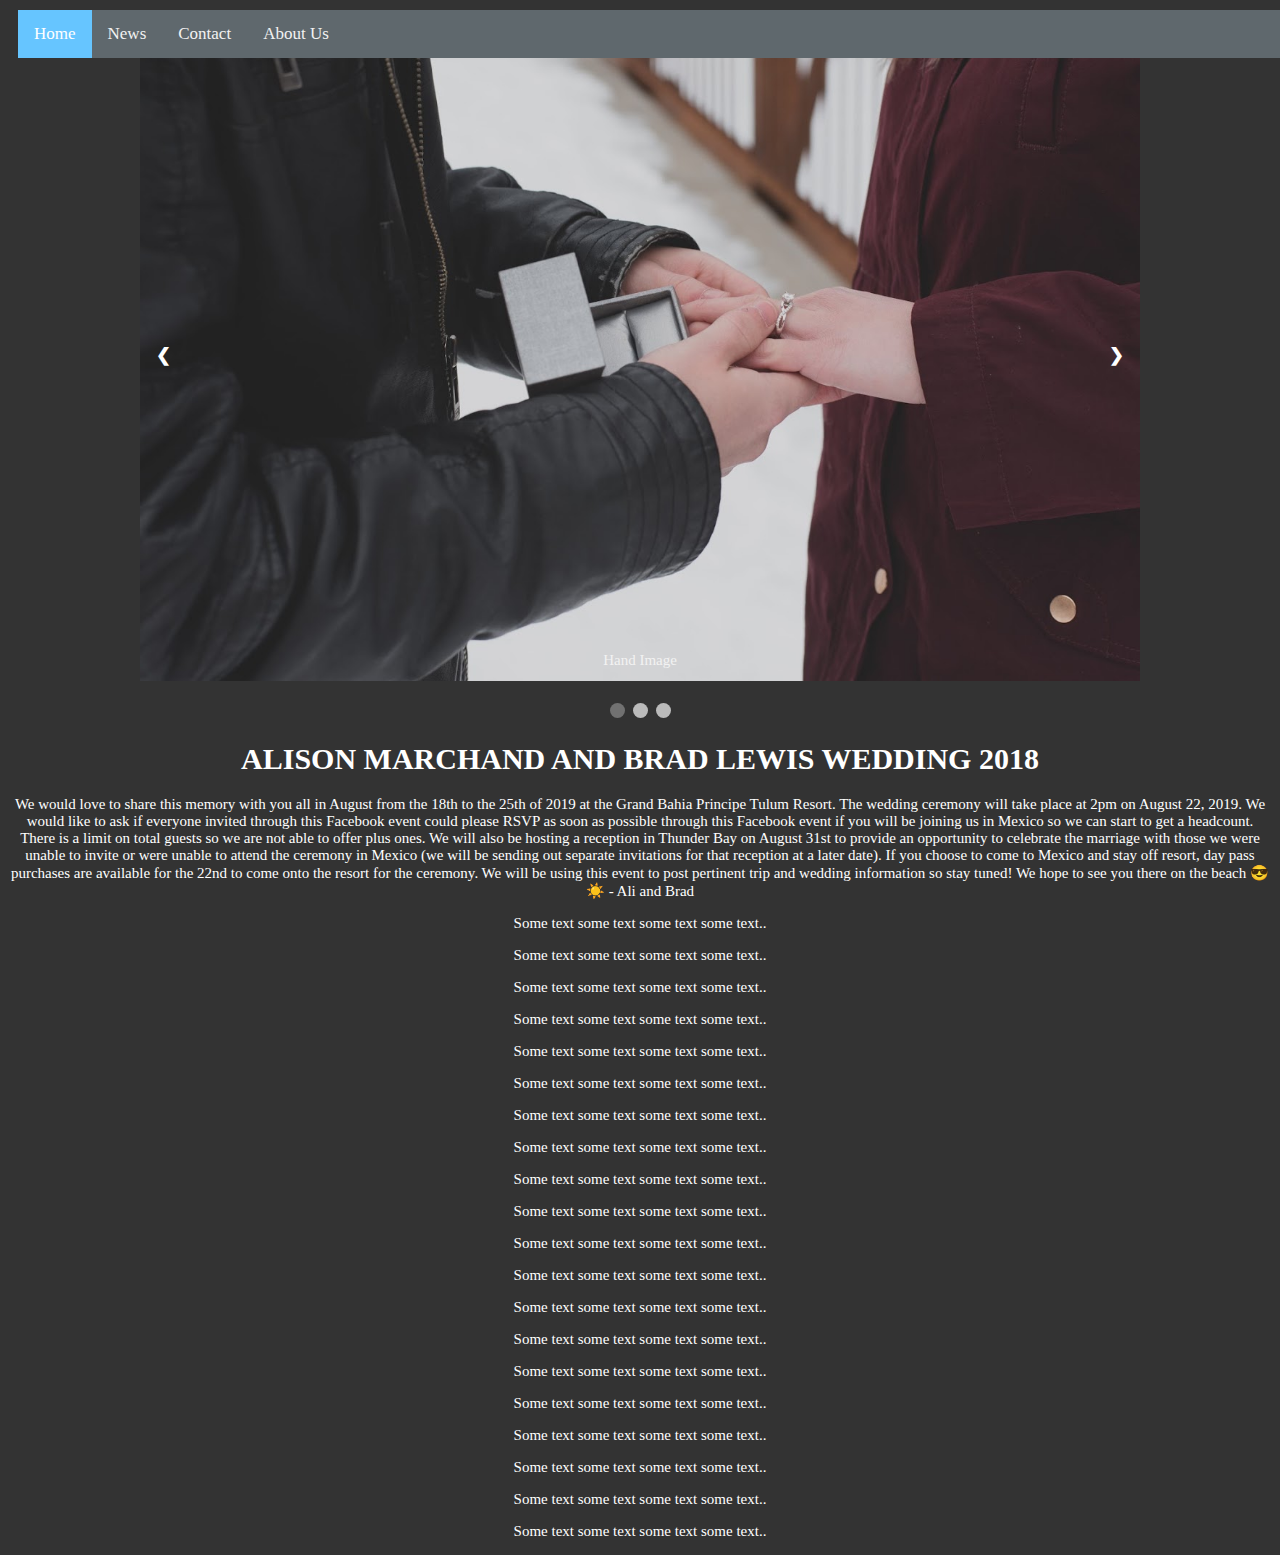
==== index.html @ 0bcb4943 "Update index.html" ====
<!DOCTYPE html>
<html lang = "en-US">
 <head>
	<meta charset = "UTF-8">
	<title>Alison Marchand and Brad Lewis Wedding 2018</title>
	<link rel = "stylesheet"
		type = "text/css"
		href = "static/style.css" />
	
 
	<div class="topnav">
		<a class="active" href="index.html">Home</a>
		<a href="#news">News</a>
		<a href="#contact">Contact</a>
		<a href="about">About Us</a>
	</div>
	
	<p> </p>
	<p> </p>
	<p> </p>
	<p> </p>
	<p> </p>
	<p> </p>

	
	<!-- Slideshow container -->
	<div class="slideshow-container">

	<!-- Full-width images with number and caption text -->
	<div class="mySlides fade">
		<div class="numbertext">1 / 3</div>
		<img src="\static\hand.jpg" style="width:100%">
		<div class="text">Hand Image</div>
	</div>

	<div class="mySlides fade">
		<div class="numbertext">2 / 3</div>
		<img src="\static\kneel.jpg" style="width:100%">
		<div class="text">Kneeling</div>
	</div>

	<div class="mySlides fade">
		<div class="numbertext">3 / 3</div>
		<img src="\static\neck.jpg" style="width:100%">
		<div class="text">Arms Around Neck</div>
	</div>

	<!-- Next and previous buttons -->
	<a class="prev" onclick="plusSlides(-1)">&#10094;</a>
	<a class="next" onclick="plusSlides(1)">&#10095;</a>
	</div>
	<br>

	<!-- The dots/circles -->
	<div style="text-align:center">
	<span class="dot" onclick="currentSlide(1)"></span> 
	<span class="dot" onclick="currentSlide(2)"></span> 
	<span class="dot" onclick="currentSlide(3)"></span> 
	</div>
	
 </head>
 <body>
 
 <h1>Alison Marchand and Brad Lewis Wedding 2018</h1>
 <p>
 We would love to share this memory with you all in August from the 18th to the 25th of 2019 at the Grand Bahia Principe Tulum Resort. The wedding ceremony will take place at 2pm on August 22, 2019. We would like to ask if everyone invited through this Facebook event could please RSVP as soon as possible through this Facebook event if you will be joining us in Mexico so we can start to get a headcount. There is a limit on total guests so we are not able to offer plus ones. We will also be hosting a reception in Thunder Bay on August 31st to provide an opportunity to celebrate the marriage with those we were unable to invite or were unable to attend the ceremony in Mexico (we will be sending out separate invitations for that reception at a later date). If you choose to come to Mexico and stay off resort, day pass purchases are available for the 22nd to come onto the resort for the ceremony. We will be using this event to post pertinent trip and wedding information so stay tuned! We hope to see you there on the beach 😎☀️ - Ali and Brad
 </p>
  <p>Some text some text some text some text..</p>
  <p>Some text some text some text some text..</p>
  <p>Some text some text some text some text..</p>
  <p>Some text some text some text some text..</p>
  <p>Some text some text some text some text..</p>
  <p>Some text some text some text some text..</p>
  <p>Some text some text some text some text..</p>
  <p>Some text some text some text some text..</p>
  <p>Some text some text some text some text..</p>
  <p>Some text some text some text some text..</p>
  <p>Some text some text some text some text..</p>
  <p>Some text some text some text some text..</p>
  <p>Some text some text some text some text..</p>
  <p>Some text some text some text some text..</p>
  <p>Some text some text some text some text..</p>
  <p>Some text some text some text some text..</p>
  <p>Some text some text some text some text..</p>
  <p>Some text some text some text some text..</p>
  <p>Some text some text some text some text..</p>
  <p>Some text some text some text some text..</p>
 

 <script>
var slideIndex = 1;
showSlides(slideIndex);

function plusSlides(n) {
  showSlides(slideIndex += n);
}

function currentSlide(n) {
  showSlides(slideIndex = n);
}

function showSlides(n) {
  var i;
  var slides = document.getElementsByClassName("mySlides");
  var dots = document.getElementsByClassName("dot");
  if (n > slides.length) {slideIndex = 1}    
  if (n < 1) {slideIndex = slides.length}
  for (i = 0; i < slides.length; i++) {
      slides[i].style.display = "none";  
  }
  for (i = 0; i < dots.length; i++) {
      dots[i].className = dots[i].className.replace(" active", "");
  }
  slides[slideIndex-1].style.display = "block";  
  dots[slideIndex-1].className += " active";
}
</script>
 </body>
</html>
---- static/style.css ----
body {
	background-color: #333;
	background-repeat: no-repeat;
	background-position: center;
	background-size: cover;
}
h1 {
	font-family: Georgia, serif;
	text-align: center;
	text-decoration: bold;
	text-transform: uppercase;
	font-size: 30px;
	color: white;

}
p {
	font-family: Georgia, serif;
	text-align: center;
	text-decoration: bold;
	text-transform: none;
	font-size: 15px;
	color: white;
}

/* Add a black background color to the top navigation */
.topnav {
  background-color: #5f686d;
  list-style-type: none;
  margin: 10px;
  border: 10px;
  padding: 0;
  overflow: hidden;
  position: fixed;
  top: 0;
  width: 100%;
  z-index: 1;
}

/* Style the links inside the navigation bar */
.topnav a {
  float: left;
  color: #f2f2f2;
  text-align: center;
  padding: 14px 16px;
  text-decoration: none;
  font-size: 17px;
  font-family: Georgia, serif
}

/* Change the color of links on hover */
.topnav a:hover {
  background-color: #ddd;
  color: black;
}

/* Add a color to the active/current link */
.topnav a.active {
  background-color: #66c5ff;
  color: white;
}

* {box-sizing:border-box}

/* Slideshow container */
.slideshow-container {
  max-width: 1000px;
  position: relative;
  margin: auto;
}

/* Hide the images by default */
.mySlides {
  display: none;
}

/* Next & previous buttons */
.prev, .next {
  cursor: pointer;
  position: absolute;
  top: 50%;
  width: auto;
  margin-top: -22px;
  padding: 16px;
  color: white;
  font-weight: bold;
  font-size: 18px;
  transition: 0.6s ease;
  border-radius: 0 3px 3px 0;
  user-select: none;
}

/* Position the "next button" to the right */
.next {
  right: 0;
  border-radius: 3px 0 0 3px;
}

/* On hover, add a black background color with a little bit see-through */
.prev:hover, .next:hover {
  background-color: rgba(0,0,0,0.8);
}

/* Caption text */
.text {
  color: #f2f2f2;
  font-size: 15px;
  padding: 8px 12px;
  position: absolute;
  bottom: 8px;
  width: 100%;
  text-align: center;
}

/* Number text (1/3 etc) */
.numbertext {
  color: #f2f2f2;
  font-size: 12px;
  padding: 8px 12px;
  position: absolute;
  top: 0;
}

/* The dots/bullets/indicators */
.dot {
  cursor: pointer;
  height: 15px;
  width: 15px;
  margin: 0 2px;
  background-color: #bbb;
  border-radius: 50%;
  display: inline-block;
  transition: background-color 0.6s ease;
}

.active, .dot:hover {
  background-color: #717171;
}

/* Fading animation */
.fade {
  -webkit-animation-name: fade;
  -webkit-animation-duration: 1.5s;
  animation-name: fade;
  animation-duration: 1.5s;
}

@-webkit-keyframes fade {
  from {opacity: .4} 
  to {opacity: 1}
}

@keyframes fade {
  from {opacity: .4} 
  to {opacity: 1}
}
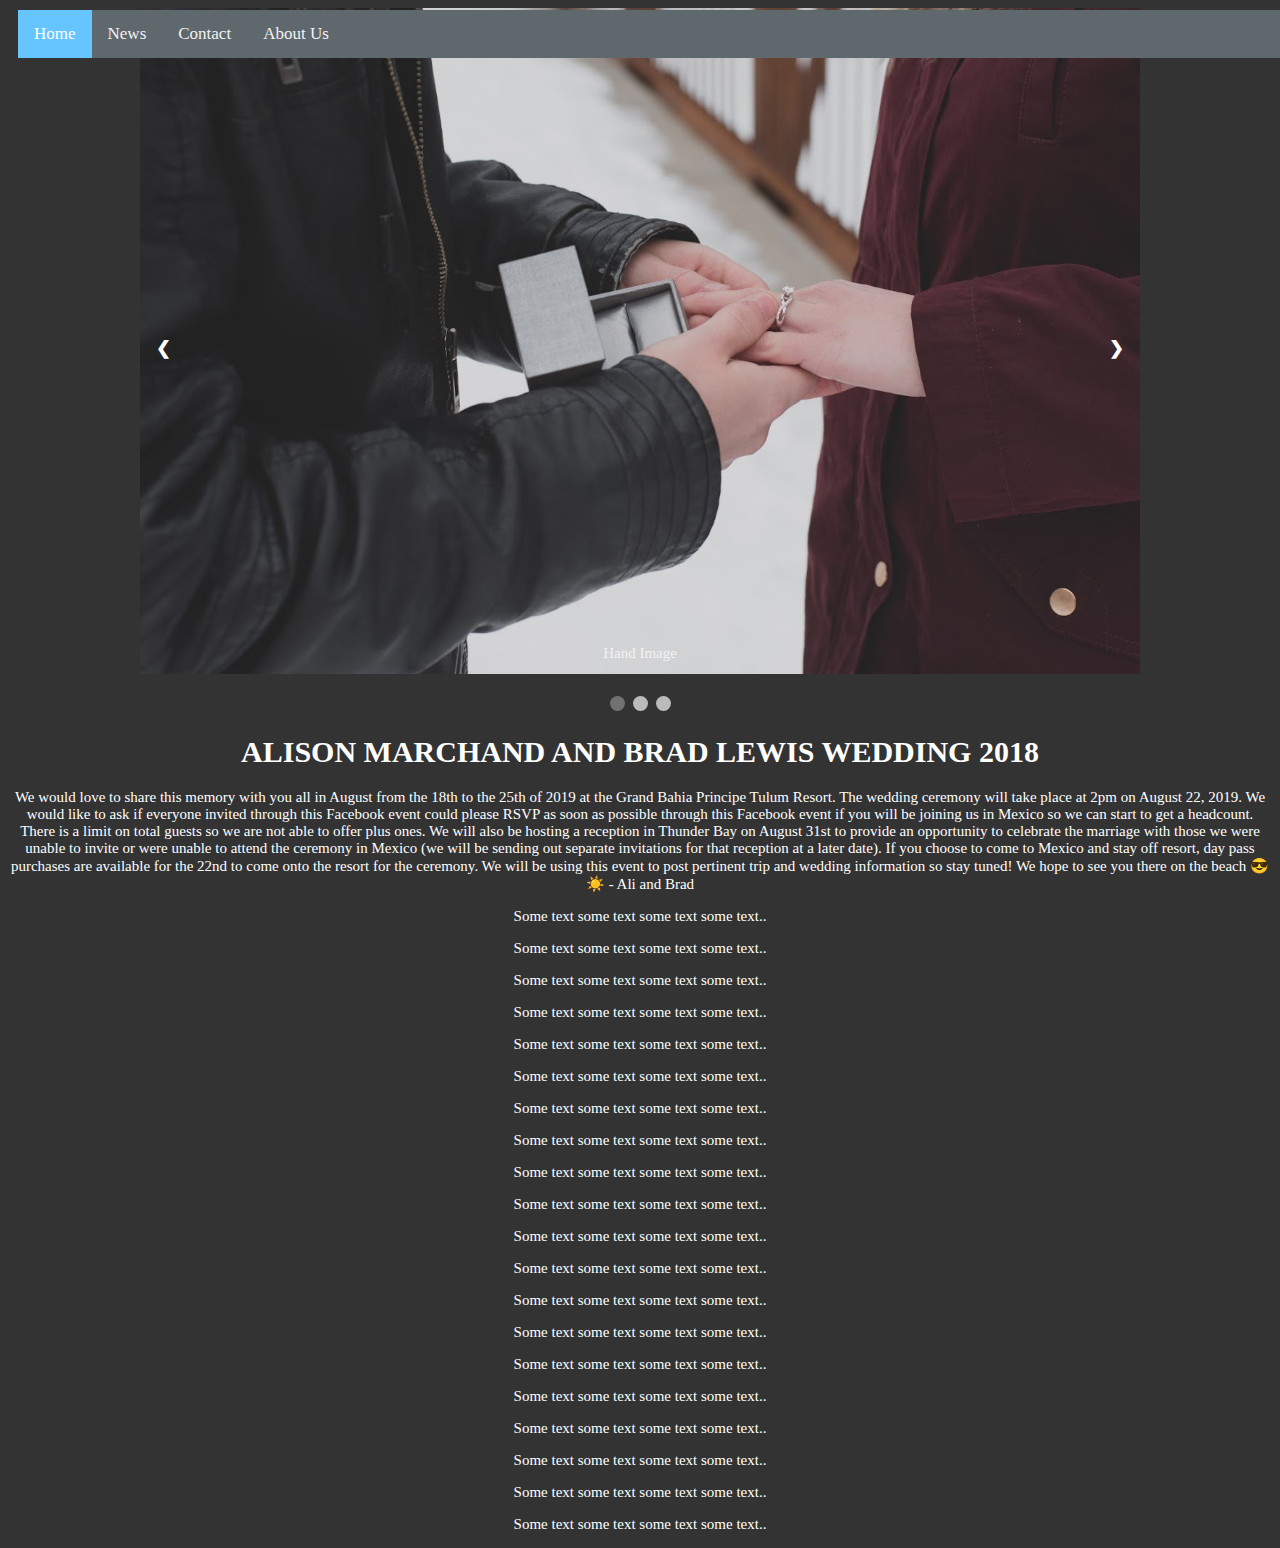
==== commit f5979adb: "q" ====
--- a/index.html
+++ b/index.html
@@ -15,12 +15,6 @@
 		<a href="about">About Us</a>
 	</div>
 	
-	<p> </p>
-	<p> </p>
-	<p> </p>
-	<p> </p>
-	<p> </p>
-	<p> </p>
 
 	
 	<!-- Slideshow container -->
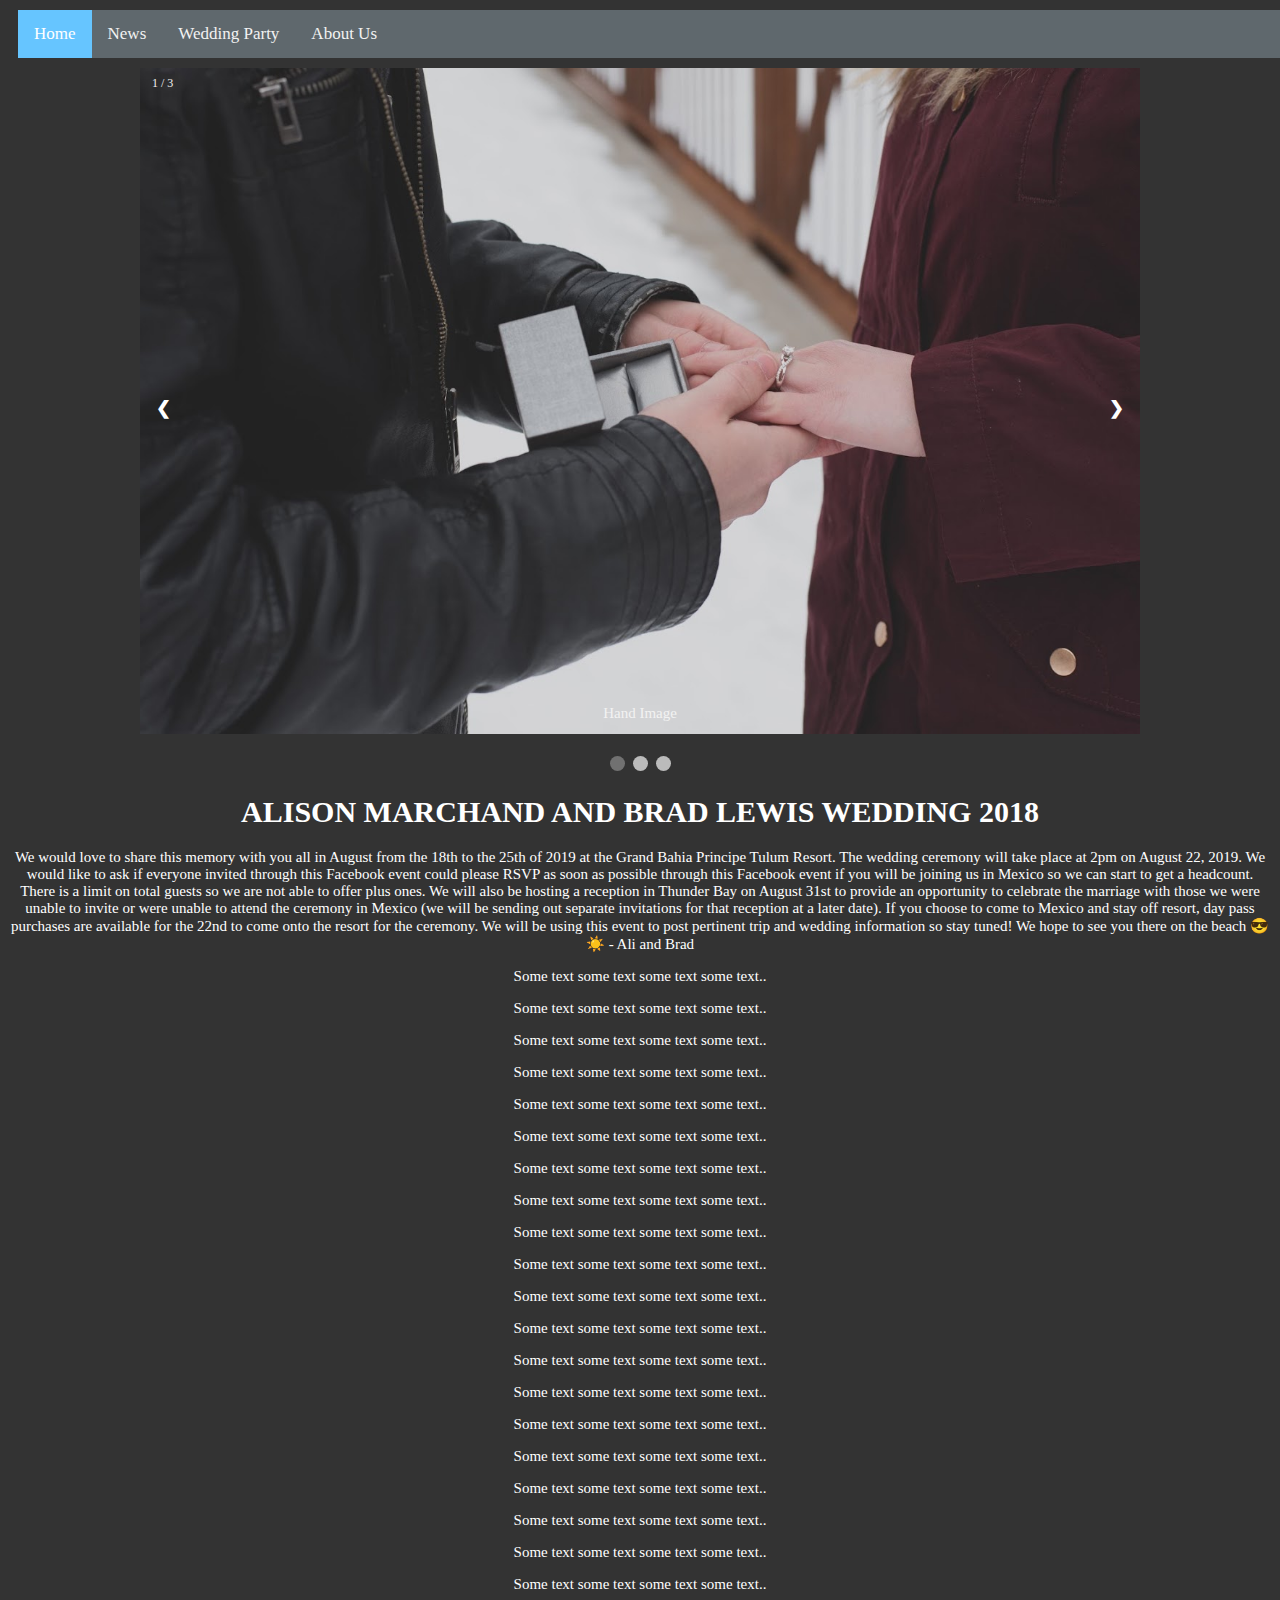
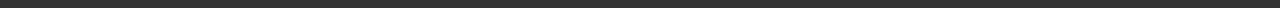
==== commit 79d3774a: "meettheteam" ====
--- a/index.html
+++ b/index.html
@@ -11,7 +11,7 @@
 	<div class="topnav">
 		<a class="active" href="index.html">Home</a>
 		<a href="#news">News</a>
-		<a href="#contact">Contact</a>
+		<a href="weddingparty">Wedding Party</a>
 		<a href="about">About Us</a>
 	</div>
 	
--- a/static/style.css
+++ b/static/style.css
@@ -30,7 +30,7 @@
   border: 10px;
   padding: 0;
   overflow: hidden;
-  position: fixed;
+  position: sticky;
   top: 0;
   width: 100%;
   z-index: 1;
@@ -153,3 +153,59 @@
   from {opacity: .4} 
   to {opacity: 1}
 }
+
+
+
+
+/* Three columns side by side */
+.column {
+  float: left;
+  width: 33.3%;
+  margin-bottom: 16px;
+  padding: 0 8px;
+}
+
+/* Display the columns below each other instead of side by side on small screens */
+@media screen and (max-width: 650px) {
+  .column {
+    width: 100%;
+    display: block;
+  }
+}
+
+/* Add some shadows to create a card effect */
+.card {
+  box-shadow: 0 4px 8px 0 rgba(0, 0, 0, 0.2);
+}
+
+/* Some left and right padding inside the container */
+.container {
+  padding: 0 16px;
+}
+
+/* Clear floats */
+.container::after, .row::after {
+  content: "";
+  clear: both;
+  display: table;
+}
+
+.title {
+  color: grey;
+}
+
+.button {
+  border: none;
+  outline: 0;
+  display: inline-block;
+  padding: 8px;
+  color: white;
+  background-color: #000;
+  text-align: center;
+  cursor: pointer;
+  width: 100%;
+}
+
+.button:hover {
+  background-color: #555;
+}
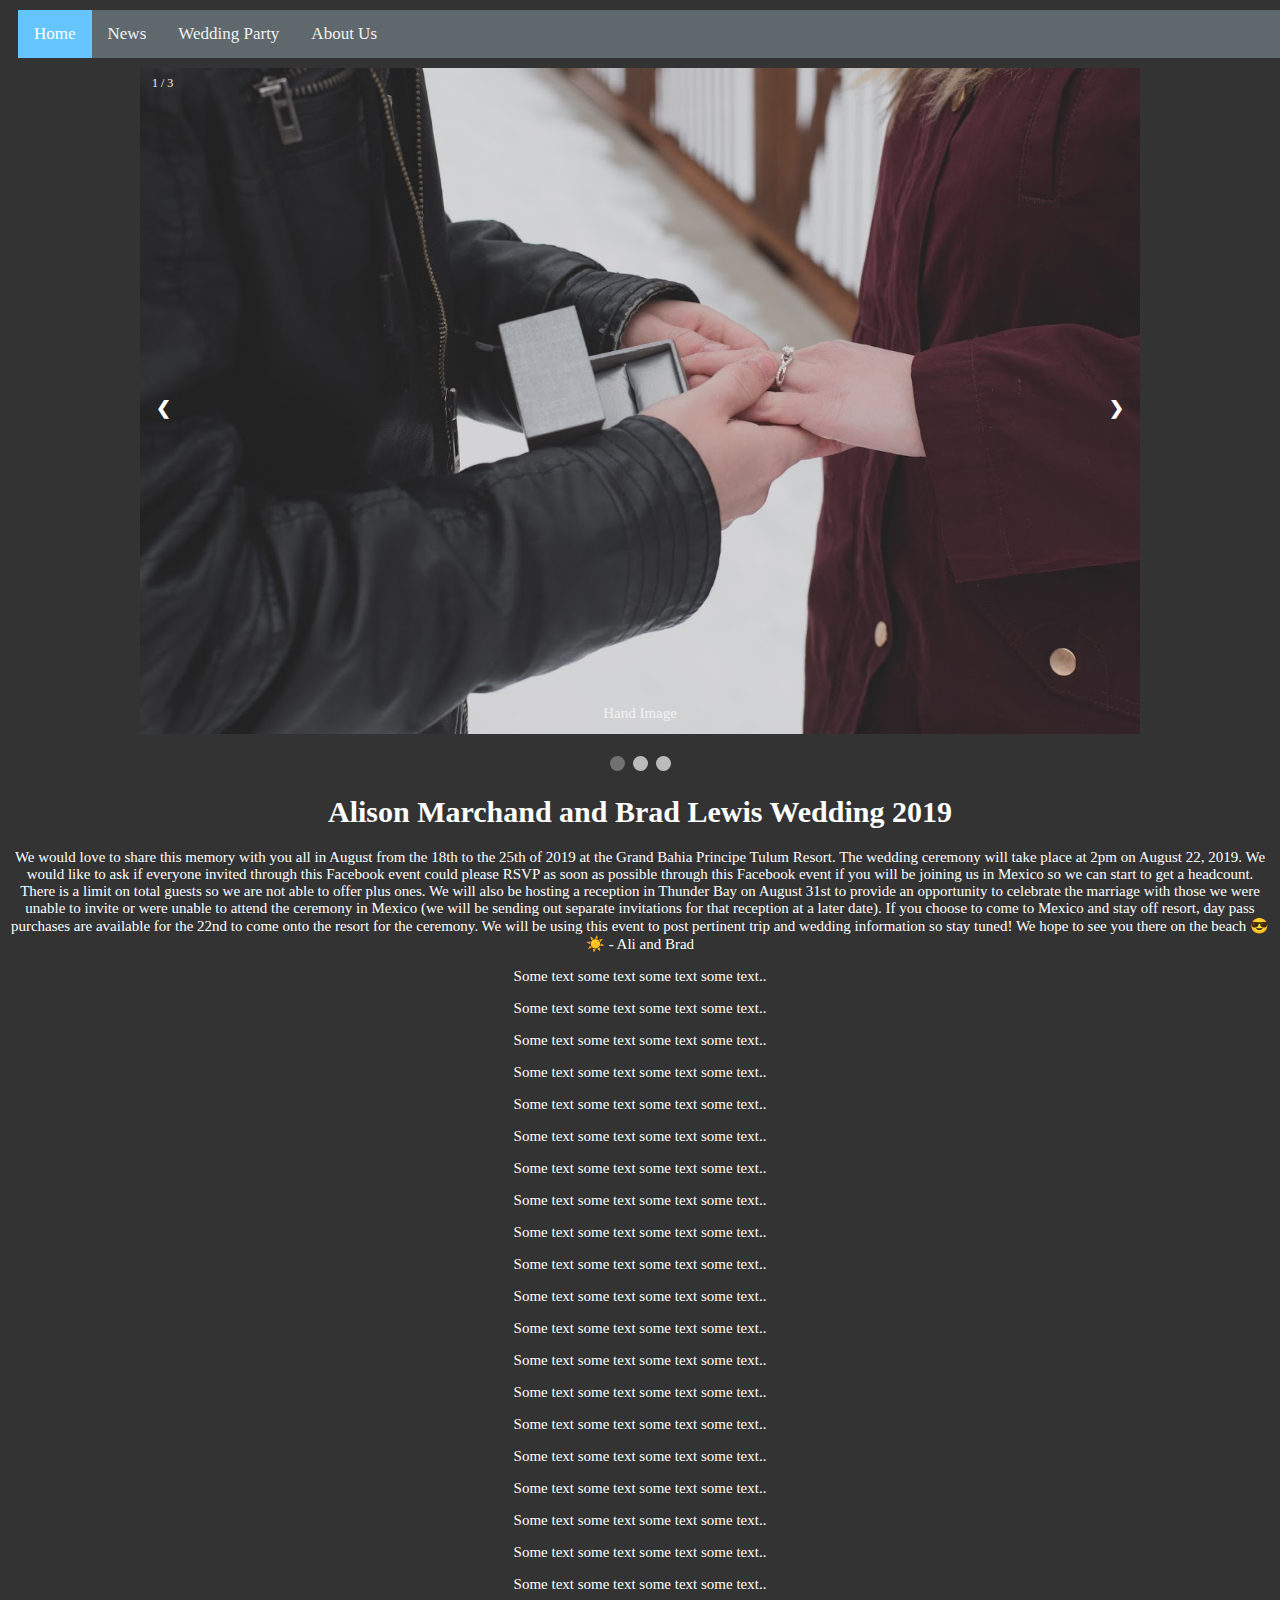
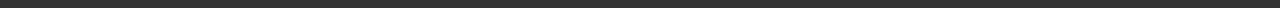
==== commit 1e7eec20: "dasasdDS" ====
--- a/index.html
+++ b/index.html
@@ -2,7 +2,7 @@
 <html lang = "en-US">
  <head>
 	<meta charset = "UTF-8">
-	<title>Alison Marchand and Brad Lewis Wedding 2018</title>
+	<title>Alison Marchand and Brad Lewis Wedding 2019</title>
 	<link rel = "stylesheet"
 		type = "text/css"
 		href = "static/style.css" />
@@ -55,7 +55,7 @@
  </head>
  <body>
  
- <h1>Alison Marchand and Brad Lewis Wedding 2018</h1>
+ <h1>Alison Marchand and Brad Lewis Wedding 2019</h1>
  <p>
  We would love to share this memory with you all in August from the 18th to the 25th of 2019 at the Grand Bahia Principe Tulum Resort. The wedding ceremony will take place at 2pm on August 22, 2019. We would like to ask if everyone invited through this Facebook event could please RSVP as soon as possible through this Facebook event if you will be joining us in Mexico so we can start to get a headcount. There is a limit on total guests so we are not able to offer plus ones. We will also be hosting a reception in Thunder Bay on August 31st to provide an opportunity to celebrate the marriage with those we were unable to invite or were unable to attend the ceremony in Mexico (we will be sending out separate invitations for that reception at a later date). If you choose to come to Mexico and stay off resort, day pass purchases are available for the 22nd to come onto the resort for the ceremony. We will be using this event to post pertinent trip and wedding information so stay tuned! We hope to see you there on the beach 😎☀️ - Ali and Brad
  </p>
--- a/static/style.css
+++ b/static/style.css
@@ -7,9 +7,15 @@
 h1 {
 	font-family: Georgia, serif;
 	text-align: center;
-	text-decoration: bold;
-	text-transform: uppercase;
 	font-size: 30px;
+	color: white;
+
+}
+
+h2 {
+	font-family: Georgia, serif;
+	text-align: center;
+	font-size: 18px;
 	color: white;
 
 }
@@ -160,7 +166,7 @@
 /* Three columns side by side */
 .column {
   float: left;
-  width: 33.3%;
+  width: 16.6%;
   margin-bottom: 16px;
   padding: 0 8px;
 }
@@ -176,6 +182,7 @@
 /* Add some shadows to create a card effect */
 .card {
   box-shadow: 0 4px 8px 0 rgba(0, 0, 0, 0.2);
+  background-color: #5f686d; 
 }
 
 /* Some left and right padding inside the container */
@@ -191,16 +198,17 @@
 }
 
 .title {
-  color: grey;
+  color: white;
 }
 
 .button {
+  font-family: Georgia, serif;
   border: none;
   outline: 0;
   display: inline-block;
   padding: 8px;
   color: white;
-  background-color: #000;
+  background-color: #66c5ff;
   text-align: center;
   cursor: pointer;
   width: 100%;
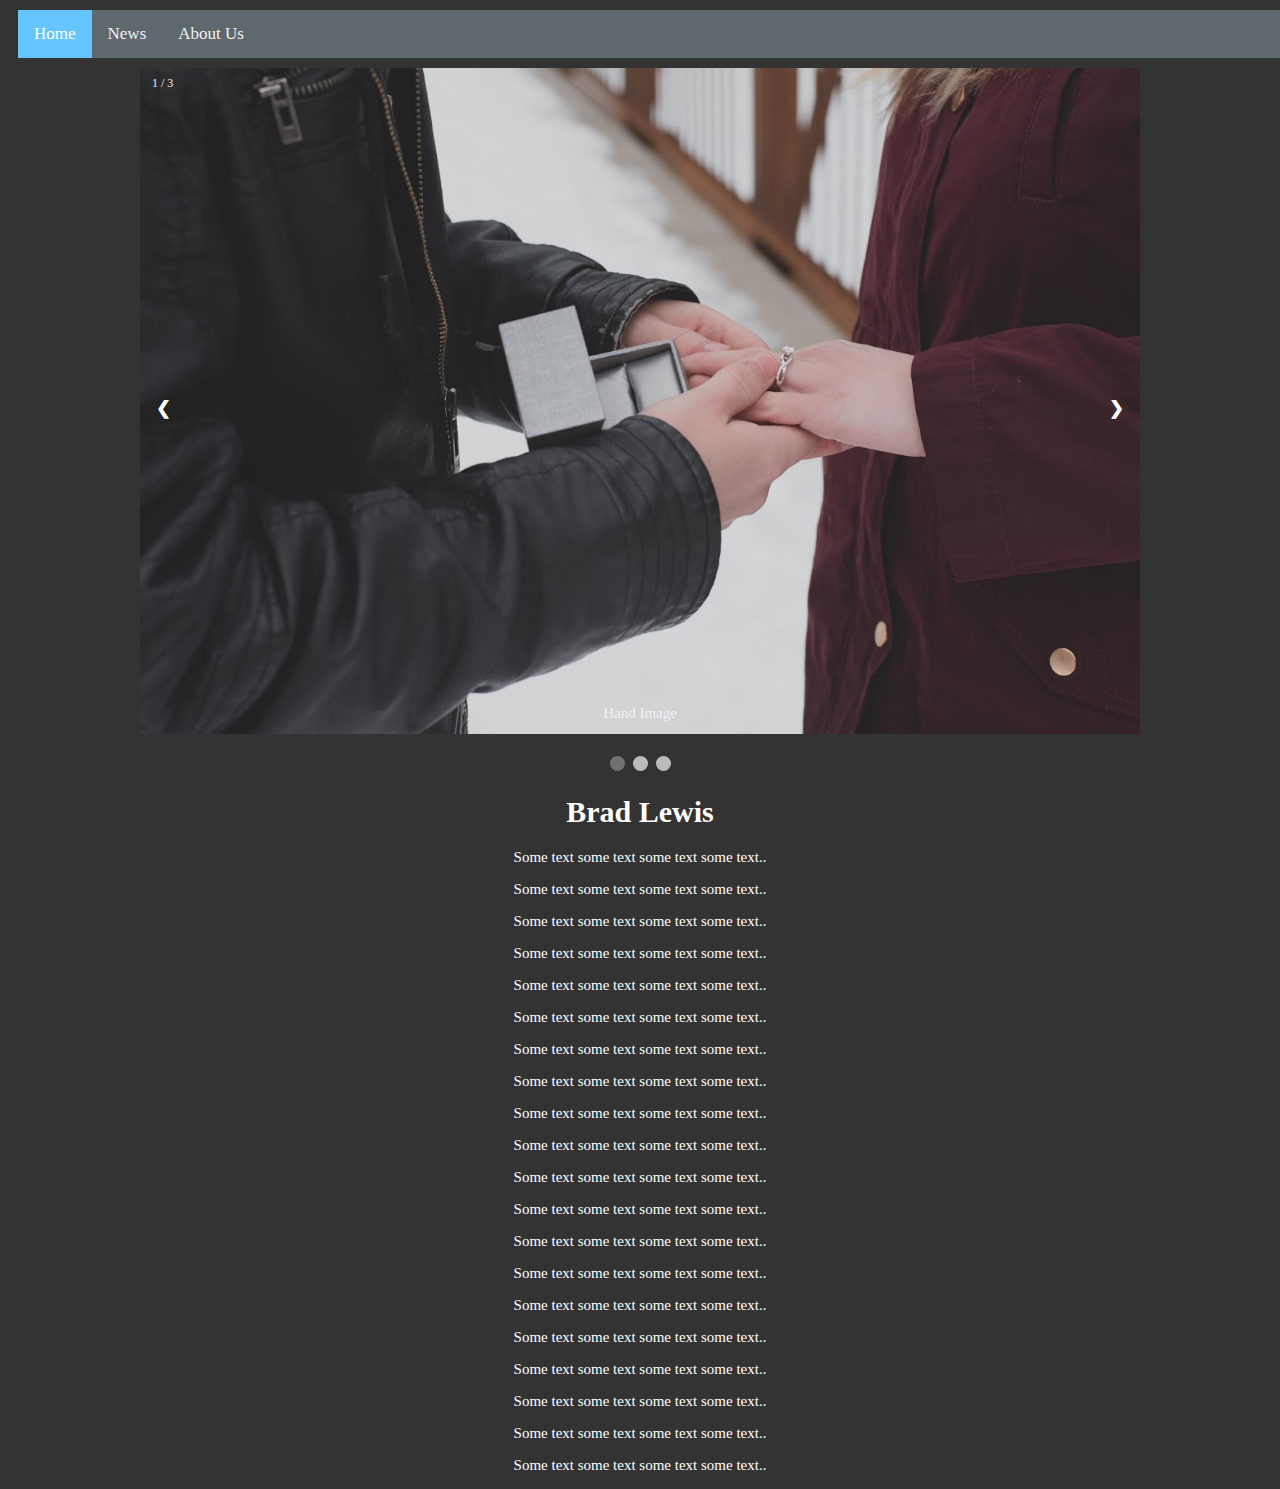
==== commit b947d982: "Update index.html" ====
--- a/index.html
+++ b/index.html
@@ -2,7 +2,7 @@
 <html lang = "en-US">
  <head>
 	<meta charset = "UTF-8">
-	<title>Alison Marchand and Brad Lewis Wedding 2019</title>
+	<title>Brad Lewis</title>
 	<link rel = "stylesheet"
 		type = "text/css"
 		href = "static/style.css" />
@@ -11,7 +11,6 @@
 	<div class="topnav">
 		<a class="active" href="index.html">Home</a>
 		<a href="#news">News</a>
-		<a href="weddingparty">Wedding Party</a>
 		<a href="about">About Us</a>
 	</div>
 	
@@ -55,10 +54,7 @@
  </head>
  <body>
  
- <h1>Alison Marchand and Brad Lewis Wedding 2019</h1>
- <p>
- We would love to share this memory with you all in August from the 18th to the 25th of 2019 at the Grand Bahia Principe Tulum Resort. The wedding ceremony will take place at 2pm on August 22, 2019. We would like to ask if everyone invited through this Facebook event could please RSVP as soon as possible through this Facebook event if you will be joining us in Mexico so we can start to get a headcount. There is a limit on total guests so we are not able to offer plus ones. We will also be hosting a reception in Thunder Bay on August 31st to provide an opportunity to celebrate the marriage with those we were unable to invite or were unable to attend the ceremony in Mexico (we will be sending out separate invitations for that reception at a later date). If you choose to come to Mexico and stay off resort, day pass purchases are available for the 22nd to come onto the resort for the ceremony. We will be using this event to post pertinent trip and wedding information so stay tuned! We hope to see you there on the beach 😎☀️ - Ali and Brad
- </p>
+ <h1>Brad Lewis</h1>
   <p>Some text some text some text some text..</p>
   <p>Some text some text some text some text..</p>
   <p>Some text some text some text some text..</p>
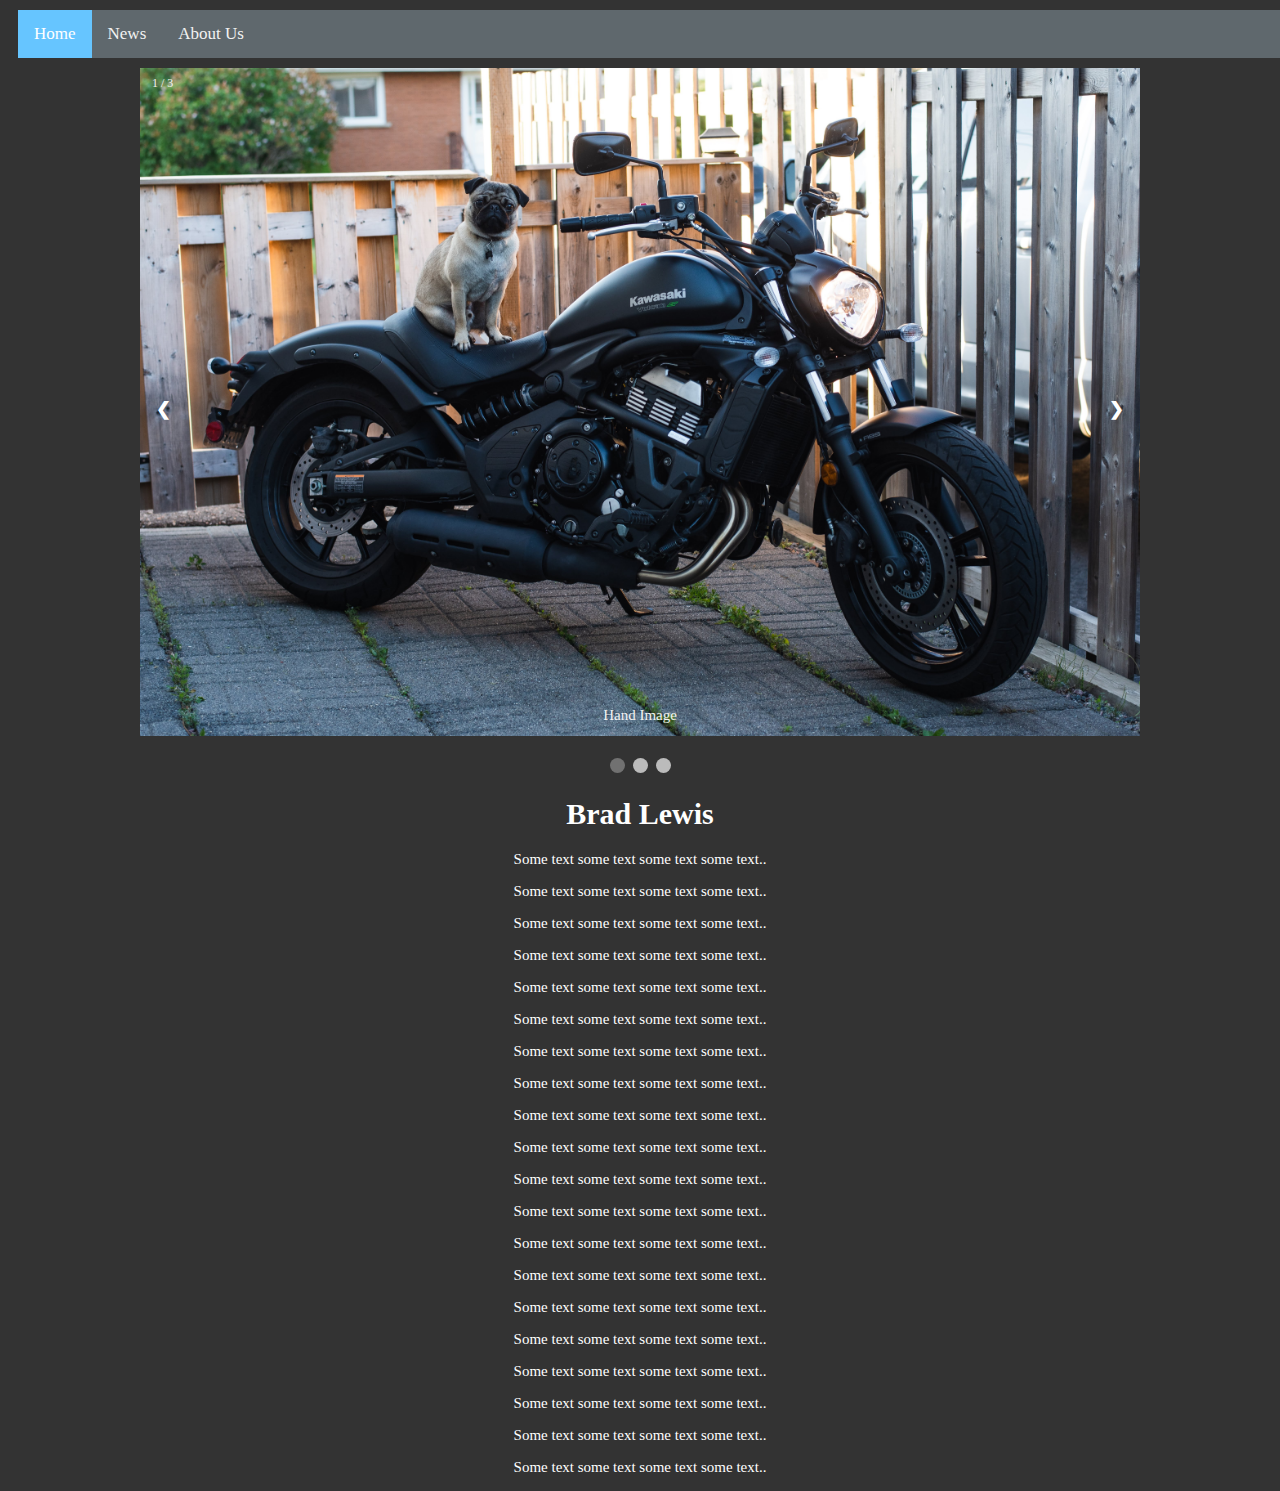
==== commit 47bfa68c: "Update index.html" ====
--- a/index.html
+++ b/index.html
@@ -22,19 +22,19 @@
 	<!-- Full-width images with number and caption text -->
 	<div class="mySlides fade">
 		<div class="numbertext">1 / 3</div>
-		<img src="\static\hand.jpg" style="width:100%">
+		<img src="\static\_DSC4831.jpg" style="width:100%">
 		<div class="text">Hand Image</div>
 	</div>
 
 	<div class="mySlides fade">
 		<div class="numbertext">2 / 3</div>
-		<img src="\static\kneel.jpg" style="width:100%">
+		<img src="\static\_DSC4980.jpg" style="width:100%">
 		<div class="text">Kneeling</div>
 	</div>
 
 	<div class="mySlides fade">
 		<div class="numbertext">3 / 3</div>
-		<img src="\static\neck.jpg" style="width:100%">
+		<img src="\static\_DSC4844.jpg" style="width:100%">
 		<div class="text">Arms Around Neck</div>
 	</div>
 
